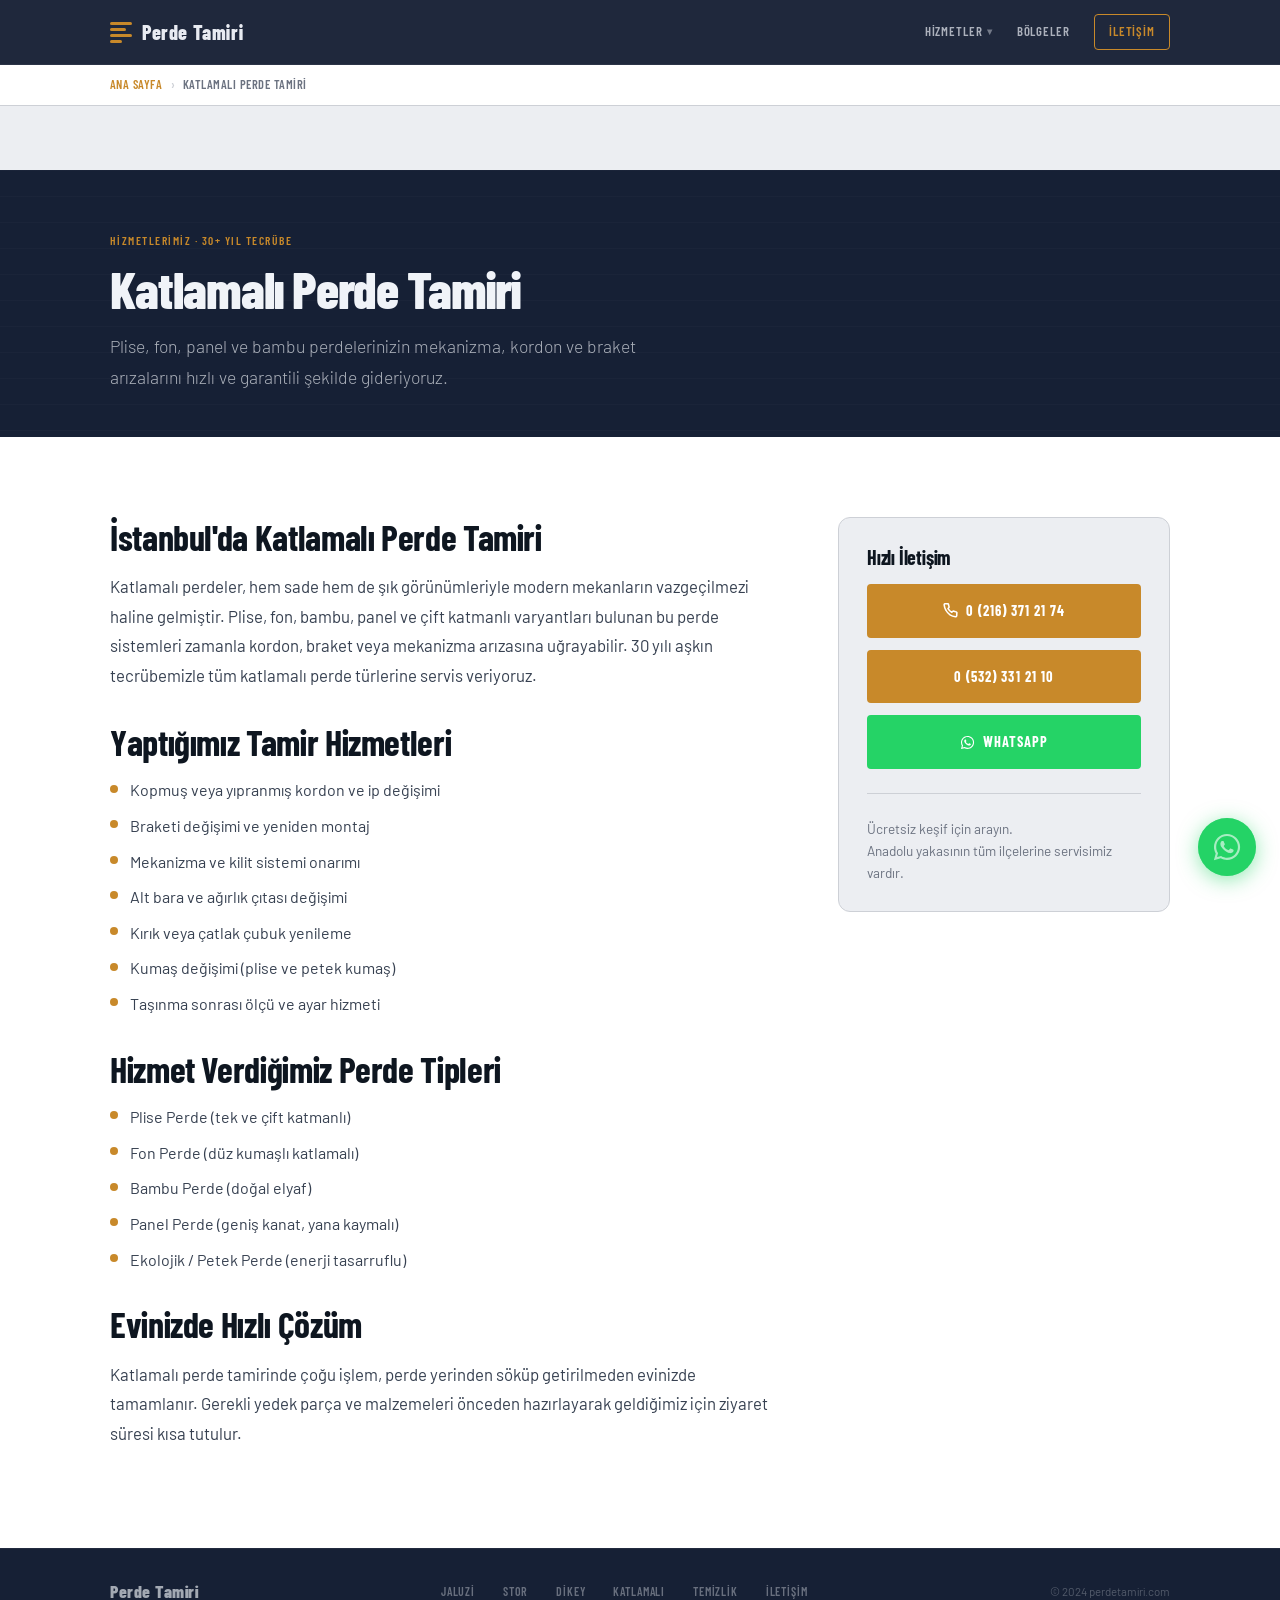
==== katlamali-perde-tamiri.html @ ac0c4bec "Add files via upload" ====
<!DOCTYPE html>
<html lang="tr">
<head>
  <meta charset="UTF-8">
  <meta name="viewport" content="width=device-width, initial-scale=1.0">
  <title>Katlamalı Perde Tamiri İstanbul | 30+ Yıl Tecrübe | 0532 331 21 10</title>
  <meta name="description" content="İstanbul'da katlamalı perde tamiri. Plise, fon, bambu ve panel perde mekanizma, kordon ve braketi değişimi. Ücretsiz keşif. 0532 331 21 10">
  <meta name="keywords" content="katlamalı perde tamiri, plise perde tamiri, fon perde tamiri, panel perde tamiri, İstanbul katlamalı perde servis">
  <link rel="canonical" href="https://www.perdetamiri.com/katlamali-perde-tamiri.html">
  <meta property="og:title" content="Katlamalı Perde Tamiri İstanbul | Garantili Servis">
  <meta property="og:description" content="Plise, fon ve panel perde mekanizma, kordon ve braket tamiri. Anadolu yakasında 30+ yıllık tecrübe.">
  <meta property="og:type" content="website">
  <meta name="robots" content="index, follow">
  <link rel="preconnect" href="https://fonts.googleapis.com">
  <link rel="preconnect" href="https://fonts.gstatic.com" crossorigin>
  <link href="https://fonts.googleapis.com/css2?family=Barlow+Condensed:wght@400;600;700;800&family=Barlow:wght@300;400;500;600&display=swap" rel="stylesheet">
  <link rel="stylesheet" href="css/style.css">
  <script type="application/ld+json">
  {
    "@context": "https://schema.org",
    "@type": "Service",
    "name": "Katlamalı Perde Tamiri",
    "description": "İstanbul'da plise, fon, bambu ve panel perde mekanizma, kordon ve braket tamiri.",
    "provider": {"@type": "LocalBusiness", "name": "Perde Tamiri", "telephone": "+905323312110", "url": "https://www.perdetamiri.com"},
    "areaServed": {"@type": "City", "name": "İstanbul"},
    "offers": {"@type": "Offer", "availability": "https://schema.org/InStock"}
  }
  </script>
</head>
<body>

<header class="site-header">
  <div class="container header-inner">
    <a href="index.html" class="logo">
      <span class="logo-slats" aria-hidden="true"><span></span><span></span><span></span><span></span></span>
      Perde Tamiri
    </a>
    <nav class="site-nav" aria-label="Ana menü">
      <div class="nav-drop">
        <a href="index.html#hizmetler">Hizmetler</a>
        <div class="drop-menu">
          <a href="jaluzi-perde-tamiri.html">Jaluzi Perde Tamiri</a>
          <a href="stor-perde-tamiri.html">Stor Perde Tamiri</a>
          <a href="dikey-perde-tamiri.html">Dikey Perde Tamiri</a>
          <a href="katlamali-perde-tamiri.html">Katlamalı Perde Tamiri</a>
          <a href="perde-temizligi.html">Perde Temizliği</a>
        </div>
      </div>
      <a href="index.html#bolgeler">Bölgeler</a>
      <a href="iletisim.html" class="nav-cta">İletişim</a>
    </nav>
    <button class="hamburger" id="hamburger" aria-label="Menüyü aç" aria-expanded="false">
      <span></span><span></span><span></span>
    </button>
  </div>
</header>
<nav class="mobile-nav" id="mobile-nav" aria-label="Mobil menü">
  <a href="index.html">Ana Sayfa</a>
  <div class="mnav-sub">
    <a href="jaluzi-perde-tamiri.html">Jaluzi Perde Tamiri</a>
    <a href="stor-perde-tamiri.html">Stor Perde Tamiri</a>
    <a href="dikey-perde-tamiri.html">Dikey Perde Tamiri</a>
    <a href="katlamali-perde-tamiri.html">Katlamalı Perde Tamiri</a>
    <a href="perde-temizligi.html">Perde Temizliği</a>
  </div>
  <a href="iletisim.html">İletişim</a>
</nav>

<nav class="breadcrumb" aria-label="Konum">
  <div class="container">
    <ol>
      <li><a href="index.html">Ana Sayfa</a></li>
      <li>Katlamalı Perde Tamiri</li>
    </ol>
  </div>
</nav>

<section class="page-hero">
  <div class="container page-hero-inner">
    <span class="eyebrow">Hizmetlerimiz · 30+ Yıl Tecrübe</span>
    <h1>Katlamalı Perde Tamiri</h1>
    <p>Plise, fon, panel ve bambu perdelerinizin mekanizma, kordon ve braket arızalarını hızlı ve garantili şekilde gideriyoruz.</p>
  </div>
</section>

<section class="srv-content">
  <div class="container">
    <div class="srv-content-inner">
      <div class="srv-body fade-up">
        <h2>İstanbul'da Katlamalı Perde Tamiri</h2>
        <p>Katlamalı perdeler, hem sade hem de şık görünümleriyle modern mekanların vazgeçilmezi haline gelmiştir. Plise, fon, bambu, panel ve çift katmanlı varyantları bulunan bu perde sistemleri zamanla kordon, braket veya mekanizma arızasına uğrayabilir. 30 yılı aşkın tecrübemizle tüm katlamalı perde türlerine servis veriyoruz.</p>

        <h2>Yaptığımız Tamir Hizmetleri</h2>
        <ul>
          <li>Kopmuş veya yıpranmış kordon ve ip değişimi</li>
          <li>Braketi değişimi ve yeniden montaj</li>
          <li>Mekanizma ve kilit sistemi onarımı</li>
          <li>Alt bara ve ağırlık çıtası değişimi</li>
          <li>Kırık veya çatlak çubuk yenileme</li>
          <li>Kumaş değişimi (plise ve petek kumaş)</li>
          <li>Taşınma sonrası ölçü ve ayar hizmeti</li>
        </ul>

        <h2>Hizmet Verdiğimiz Perde Tipleri</h2>
        <ul>
          <li>Plise Perde (tek ve çift katmanlı)</li>
          <li>Fon Perde (düz kumaşlı katlamalı)</li>
          <li>Bambu Perde (doğal elyaf)</li>
          <li>Panel Perde (geniş kanat, yana kaymalı)</li>
          <li>Ekolojik / Petek Perde (enerji tasarruflu)</li>
        </ul>

        <h2>Evinizde Hızlı Çözüm</h2>
        <p>Katlamalı perde tamirinde çoğu işlem, perde yerinden söküp getirilmeden evinizde tamamlanır. Gerekli yedek parça ve malzemeleri önceden hazırlayarak geldiğimiz için ziyaret süresi kısa tutulur.</p>
      </div>

      <aside class="srv-sidebar fade-up">
        <h3>Hızlı İletişim</h3>
        <div class="sidebar-ctas">
          <a href="tel:02163712174" class="btn btn-primary">
            <svg width="15" height="15" viewBox="0 0 24 24" fill="none" stroke="currentColor" stroke-width="2.5" stroke-linecap="round" stroke-linejoin="round"><path d="M22 16.92v3a2 2 0 0 1-2.18 2 19.79 19.79 0 0 1-8.63-3.07A19.5 19.5 0 0 1 4.93 12 19.79 19.79 0 0 1 1.92 3.38 2 2 0 0 1 3.88 1h3a2 2 0 0 1 2 1.72c.127.96.361 1.903.7 2.81a2 2 0 0 1-.45 2.11L8.09 8.91a16 16 0 0 0 6 6l1.27-1.27a2 2 0 0 1 2.11-.45c.907.339 1.85.573 2.81.7A2 2 0 0 1 22 16.92z"/></svg>
            0 (216) 371 21 74
          </a>
          <a href="tel:05323312110" class="btn btn-primary">0 (532) 331 21 10</a>
          <a href="https://wa.me/905323312110?text=Merhaba%2C+katlamali+perde+tamiri+hakkinda+bilgi+almak+istiyorum." target="_blank" rel="noopener" class="btn btn-wa">
            <svg width="15" height="15" viewBox="0 0 448 512" fill="currentColor"><path d="M380.9 97.1C339 55.1 283.2 32 223.9 32c-122.4 0-222 99.6-222 222 0 39.1 10.2 77.3 29.6 111L0 480l117.7-30.9c32.4 17.7 68.9 27 106.1 27h.1c122.3 0 224.1-99.6 224.1-222 0-59.3-25.2-115-67.1-157zm-157 341.6c-33.2 0-65.7-8.9-94-25.7l-6.7-4-69.8 18.3L72 359.2l-4.4-7c-18.5-29.4-28.2-63.3-28.2-98.2 0-101.7 82.8-184.5 184.6-184.5 49.3 0 95.6 19.2 130.4 54.1 34.8 34.9 56.2 81.2 56.1 130.5 0 101.8-84.9 184.6-186.6 184.6zm101.2-138.2c-5.5-2.8-32.8-16.2-37.9-18-5.1-1.9-8.8-2.8-12.5 2.8-3.7 5.6-14.3 18-17.6 21.8-3.2 3.7-6.5 4.2-12 1.4-32.6-16.3-54-29.1-75.5-66-5.7-9.8 5.7-9.1 16.3-30.3 1.8-3.7.9-6.9-.5-9.7-1.4-2.8-12.5-30.1-17.1-41.2-4.5-10.8-9.1-9.3-12.5-9.5-3.2-.2-6.9-.2-10.6-.2-3.7 0-9.7 1.4-14.8 6.9-5.1 5.6-19.4 19-19.4 46.3 0 27.3 19.9 53.7 22.6 57.4 2.8 3.7 39.1 59.7 94.8 83.8 35.2 15.2 49 16.5 66.6 13.9 10.7-1.6 32.8-13.4 37.4-26.4 4.6-13 4.6-24.1 3.2-26.4-1.3-2.5-5-3.9-10.5-6.6z"/></svg>
            WhatsApp
          </a>
        </div>
        <div class="sidebar-info">
          <p>Ücretsiz keşif için arayın.<br>Anadolu yakasının tüm ilçelerine servisimiz vardır.</p>
        </div>
      </aside>
    </div>
  </div>
</section>

<footer class="site-footer">
  <div class="container foot-inner">
    <span class="foot-logo">Perde Tamiri</span>
    <nav class="foot-nav" aria-label="Footer">
      <a href="jaluzi-perde-tamiri.html">Jaluzi</a>
      <a href="stor-perde-tamiri.html">Stor</a>
      <a href="dikey-perde-tamiri.html">Dikey</a>
      <a href="katlamali-perde-tamiri.html">Katlamalı</a>
      <a href="perde-temizligi.html">Temizlik</a>
      <a href="iletisim.html">İletişim</a>
    </nav>
    <span class="foot-copy">© 2024 perdetamiri.com</span>
  </div>
</footer>

<a href="https://wa.me/905323312110?text=Merhaba%2C+katlamali+perde+tamiri+hakkinda+bilgi+almak+istiyorum." class="wa-float" target="_blank" rel="noopener noreferrer" aria-label="WhatsApp ile iletişim">
  <span class="wa-pulse" aria-hidden="true"></span>
  <svg viewBox="0 0 448 512"><path d="M380.9 97.1C339 55.1 283.2 32 223.9 32c-122.4 0-222 99.6-222 222 0 39.1 10.2 77.3 29.6 111L0 480l117.7-30.9c32.4 17.7 68.9 27 106.1 27h.1c122.3 0 224.1-99.6 224.1-222 0-59.3-25.2-115-67.1-157zm-157 341.6c-33.2 0-65.7-8.9-94-25.7l-6.7-4-69.8 18.3L72 359.2l-4.4-7c-18.5-29.4-28.2-63.3-28.2-98.2 0-101.7 82.8-184.5 184.6-184.5 49.3 0 95.6 19.2 130.4 54.1 34.8 34.9 56.2 81.2 56.1 130.5 0 101.8-84.9 184.6-186.6 184.6zm101.2-138.2c-5.5-2.8-32.8-16.2-37.9-18-5.1-1.9-8.8-2.8-12.5 2.8-3.7 5.6-14.3 18-17.6 21.8-3.2 3.7-6.5 4.2-12 1.4-32.6-16.3-54-29.1-75.5-66-5.7-9.8 5.7-9.1 16.3-30.3 1.8-3.7.9-6.9-.5-9.7-1.4-2.8-12.5-30.1-17.1-41.2-4.5-10.8-9.1-9.3-12.5-9.5-3.2-.2-6.9-.2-10.6-.2-3.7 0-9.7 1.4-14.8 6.9-5.1 5.6-19.4 19-19.4 46.3 0 27.3 19.9 53.7 22.6 57.4 2.8 3.7 39.1 59.7 94.8 83.8 35.2 15.2 49 16.5 66.6 13.9 10.7-1.6 32.8-13.4 37.4-26.4 4.6-13 4.6-24.1 3.2-26.4-1.3-2.5-5-3.9-10.5-6.6z"/></svg>
</a>

<div class="lightbox" id="lightbox" role="dialog" aria-modal="true" aria-label="Resim görüntüleyici">
  <button class="lb-close" id="lb-close" aria-label="Kapat">&times;</button>
  <button class="lb-prev" id="lb-prev" aria-label="Önceki">&#8249;</button>
  <img id="lb-img" src="" alt="Galeri resmi">
  <button class="lb-next" id="lb-next" aria-label="Sonraki">&#8250;</button>
</div>

<script src="js/gallery-config.js"></script>
<script src="js/script.js"></script>
</body>
</html>
---- css/style.css ----
/* === PERDE TAMİRİ — STYLESHEET === */

/* ── TOKENS ── */
:root {
  --g:      #ECEEF2;
  --surf:   #FFFFFF;
  --surf2:  #E3E6EC;
  --brand:  #162035;
  --brand2: #1E3052;
  --brand3: #2A4270;
  --acc:    #C8892A;
  --acc2:   #A06E1E;
  --th:     #0E1620;
  --tb:     #374151;
  --tm:     #6B7280;
  --border: #CDD0D6;
  --nav:    rgba(22,32,53,0.96);
  --navt:   #E8EBF2;
  --shadow: rgba(0,0,0,0.07);
}
@media (prefers-color-scheme:dark){:root:not([data-theme="light"]){
  --g:#0E1620;--surf:#162033;--surf2:#1C2A3E;--brand:#1E3052;--brand2:#2A4270;--brand3:#345284;
  --acc:#D4922F;--acc2:#B07824;--th:#EEF1F7;--tb:#A8B4C6;--tm:#6B7A92;--border:#243040;
  --nav:rgba(10,14,24,0.97);--navt:#E8EBF2;--shadow:rgba(0,0,0,0.35);
}}
:root[data-theme="dark"]{
  --g:#0E1620;--surf:#162033;--surf2:#1C2A3E;--brand:#1E3052;--brand2:#2A4270;--brand3:#345284;
  --acc:#D4922F;--acc2:#B07824;--th:#EEF1F7;--tb:#A8B4C6;--tm:#6B7A92;--border:#243040;
  --nav:rgba(10,14,24,0.97);--navt:#E8EBF2;--shadow:rgba(0,0,0,0.35);
}

/* ── RESET ── */
*,*::before,*::after{box-sizing:border-box;margin:0;padding:0}
html{scroll-behavior:smooth}
body{font-family:'Barlow',system-ui,sans-serif;font-size:1rem;line-height:1.65;color:var(--tb);background:var(--g)}
a{color:inherit;text-decoration:none}
ul,ol{list-style:none}
p{max-width:65ch}
img{max-width:100%;display:block}
h1,h2,h3,h4{font-family:'Barlow Condensed',sans-serif;color:var(--th);text-wrap:balance;line-height:1.1;letter-spacing:-0.01em}
h1{font-size:clamp(2.6rem,5.5vw,5rem);font-weight:800}
h2{font-size:clamp(2rem,4vw,2.75rem);font-weight:700}
h3{font-size:1.5rem;font-weight:700}
.eyebrow{font-family:'Barlow Condensed',sans-serif;font-size:.72rem;font-weight:600;letter-spacing:.13em;text-transform:uppercase;color:var(--acc)}
.container{width:100%;max-width:1140px;margin:0 auto;padding:0 2.5rem}
section{padding:5rem 0}

/* ── WHATSAPP BUTTON ── */
.wa-float{position:fixed;bottom:24px;right:24px;z-index:999;width:58px;height:58px;background:#25D366;border-radius:50%;display:flex;align-items:center;justify-content:center;box-shadow:0 4px 20px rgba(37,211,102,.5);transition:transform .2s,box-shadow .2s}
.wa-float:hover{transform:scale(1.09);box-shadow:0 6px 28px rgba(37,211,102,.65)}
.wa-float svg{width:30px;height:30px;fill:#fff}
.wa-pulse{position:absolute;inset:0;border-radius:50%;background:rgba(37,211,102,.4);animation:waPulse 2.2s ease-out infinite;pointer-events:none}
@keyframes waPulse{0%{transform:scale(1);opacity:.7}100%{transform:scale(1.75);opacity:0}}

/* ── HEADER / NAV ── */
.site-header{position:fixed;top:0;left:0;right:0;z-index:200;background:var(--nav);backdrop-filter:blur(12px);-webkit-backdrop-filter:blur(12px);border-bottom:1px solid rgba(255,255,255,.06)}
.header-inner{display:flex;align-items:center;justify-content:space-between;height:64px;gap:2rem}

.logo{font-family:'Barlow Condensed',sans-serif;font-size:1.25rem;font-weight:800;color:var(--navt);letter-spacing:.03em;display:flex;align-items:center;gap:10px;flex-shrink:0}
.logo-slats{display:flex;flex-direction:column;gap:3px;width:22px}
.logo-slats span{display:block;height:3px;background:var(--acc);border-radius:2px}
.logo-slats span:nth-child(1){width:22px}
.logo-slats span:nth-child(2){width:16px}
.logo-slats span:nth-child(3){width:22px}
.logo-slats span:nth-child(4){width:12px}

.site-nav{display:flex;align-items:center;gap:1.5rem}
.site-nav > a,.nav-drop > a{font-family:'Barlow Condensed',sans-serif;font-size:.8rem;font-weight:600;letter-spacing:.07em;text-transform:uppercase;color:var(--navt);opacity:.7;transition:opacity .2s;white-space:nowrap;display:flex;align-items:center;gap:4px}
.site-nav > a:hover,.nav-drop > a:hover{opacity:1}
.nav-cta{color:var(--acc)!important;opacity:1!important;border:1.5px solid var(--acc);border-radius:4px;padding:6px 14px;transition:background .2s,color .2s!important}
.nav-cta:hover{background:var(--acc);color:#fff!important}

/* Dropdown */
.nav-drop{position:relative}
.nav-drop > a::after{content:'▾';font-size:.6rem;opacity:.6}
.drop-menu{position:absolute;top:100%;left:50%;transform:translateX(-50%) translateY(6px);background:var(--brand);border:1px solid rgba(255,255,255,.1);border-radius:8px;padding:.5rem 0;padding-top:.875rem;min-width:220px;opacity:0;pointer-events:none;transition:opacity .2s,transform .2s;z-index:300;box-shadow:0 8px 24px rgba(0,0,0,.4)}
.nav-drop:hover .drop-menu,.nav-drop:focus-within .drop-menu{opacity:1;pointer-events:auto;transform:translateX(-50%) translateY(0)}
.drop-menu a{display:block;padding:.5rem 1.25rem;font-family:'Barlow Condensed',sans-serif;font-size:.82rem;font-weight:600;letter-spacing:.05em;text-transform:uppercase;color:var(--navt);opacity:.7;transition:opacity .15s,background .15s}
.drop-menu a:hover{opacity:1;background:rgba(255,255,255,.06)}

/* Mobile */
.hamburger{display:none;flex-direction:column;gap:5px;background:none;border:none;cursor:pointer;padding:4px}
.hamburger span{display:block;width:24px;height:2px;background:var(--navt);transition:transform .2s,opacity .2s}
.mobile-nav{display:none;position:fixed;inset:64px 0 0;background:var(--brand);z-index:199;flex-direction:column;padding:1.5rem 2rem;overflow-y:auto}
.mobile-nav.open{display:flex}
.mobile-nav > a{font-family:'Barlow Condensed',sans-serif;font-size:2rem;font-weight:700;color:var(--navt);opacity:.8;border-bottom:1px solid rgba(255,255,255,.08);padding:.75rem 0;transition:color .2s}
.mobile-nav > a:hover{color:var(--acc);opacity:1}
.mnav-sub{display:flex;flex-direction:column;border-bottom:1px solid rgba(255,255,255,.08);padding:.5rem 0}
.mnav-sub a{font-family:'Barlow Condensed',sans-serif;font-size:1.2rem;font-weight:600;color:var(--navt);opacity:.6;padding:.4rem 1rem;transition:color .2s}
.mnav-sub a:hover{opacity:1;color:var(--acc)}

/* ── BREADCRUMB ── */
.breadcrumb{background:var(--surf);border-bottom:1px solid var(--border);padding:10px 0;margin-top:64px}
.breadcrumb ol{display:flex;gap:.5rem;align-items:center;flex-wrap:wrap}
.breadcrumb li{font-family:'Barlow Condensed',sans-serif;font-size:.78rem;font-weight:600;letter-spacing:.04em;text-transform:uppercase;color:var(--tm)}
.breadcrumb li+li::before{content:'›';margin-right:.5rem;color:var(--border)}
.breadcrumb a{color:var(--acc)}
.breadcrumb a:hover{text-decoration:underline}

/* ── BUTTONS ── */
.btn{display:inline-flex;align-items:center;gap:.5rem;font-family:'Barlow Condensed',sans-serif;font-size:.95rem;font-weight:700;letter-spacing:.07em;text-transform:uppercase;padding:13px 26px;border-radius:4px;border:2px solid transparent;cursor:pointer;transition:all .2s;white-space:nowrap}
.btn-primary{background:var(--acc);color:#fff;border-color:var(--acc)}
.btn-primary:hover{background:var(--acc2);border-color:var(--acc2);transform:translateY(-1px)}
.btn-outline{background:transparent;color:#F0F3F8;border-color:rgba(240,243,248,.28)}
.btn-outline:hover{border-color:#F0F3F8;background:rgba(240,243,248,.07)}
.btn-wa{background:#25D366;color:#fff;border-color:#25D366}
.btn-wa:hover{background:#1da851;border-color:#1da851;transform:translateY(-1px)}

/* ── SECTION HEADER ── */
.sec-head{margin-bottom:3rem}
.sec-head h2{margin-top:.5rem}
.sec-head p{color:var(--tm);margin-top:.875rem;font-size:1.1rem;font-weight:300}

/* ── HOMEPAGE HERO ── */
.hero{background:var(--brand);min-height:100vh;padding-top:64px;position:relative;overflow:hidden;display:flex;align-items:center}
.hero::before{content:'';position:absolute;inset:0;background:repeating-linear-gradient(180deg,rgba(255,255,255,.024) 0,rgba(255,255,255,.024) 1px,transparent 1px,transparent 26px);pointer-events:none}
.hero::after{content:'';position:absolute;right:-60px;top:64px;bottom:0;width:46%;background:linear-gradient(135deg,rgba(200,137,42,.07) 0,rgba(200,137,42,.02) 45%,transparent 70%);clip-path:polygon(18% 0,100% 0,100% 100%,0 100%);pointer-events:none}
.hero-inner{position:relative;z-index:1;display:grid;grid-template-columns:1fr 1fr;gap:4rem;align-items:center;min-height:calc(100vh - 64px);padding:4rem 0}
.hero h1{color:#F0F3F8;font-weight:800;line-height:1;letter-spacing:-.02em;margin:.75rem 0 1.25rem}
.hero h1 em{font-style:normal;color:var(--acc)}
.hero-sub{color:rgba(240,243,248,.68);font-size:1.125rem;font-weight:300;line-height:1.75;margin-bottom:2rem;max-width:46ch}
.hero-phones{display:flex;flex-direction:column;gap:.625rem;margin-bottom:2rem}
.phone-row{display:flex;align-items:baseline;gap:1rem}
.phone-label{font-family:'Barlow Condensed',sans-serif;font-size:.7rem;font-weight:600;letter-spacing:.1em;text-transform:uppercase;color:rgba(240,243,248,.38);width:52px;flex-shrink:0}
.phone-number{font-family:'Barlow Condensed',sans-serif;font-size:clamp(1.5rem,2.8vw,2rem);font-weight:700;color:#F0F3F8;letter-spacing:.02em;font-variant-numeric:tabular-nums;transition:color .2s}
.phone-number:hover{color:var(--acc)}
.hero-ctas{display:flex;gap:.875rem;flex-wrap:wrap}
.hero-visual{display:flex;justify-content:center;align-items:center}
.jalo-wrap{width:min(320px,90%);aspect-ratio:3/4;position:relative}
.jalo-frame{position:absolute;inset:0;border:2px solid rgba(200,137,42,.25);border-radius:6px;overflow:hidden}
.jalo-frame::before{content:'';position:absolute;inset:0;background:linear-gradient(135deg,rgba(30,48,82,.6),rgba(42,66,112,.3))}
.slat{position:absolute;left:-5px;right:-5px;height:18px;background:linear-gradient(90deg,rgba(200,137,42,.9) 0,rgba(200,137,42,.55) 40%,rgba(255,255,255,.12) 100%);border-radius:9px;box-shadow:0 2px 5px rgba(0,0,0,.5);transform-origin:left center}

/* ── PAGE HERO (service pages) ── */
.page-hero{background:var(--brand);position:relative;overflow:hidden;padding:3.5rem 0 2.75rem;margin-top:64px}
.page-hero::before{content:'';position:absolute;inset:0;background:repeating-linear-gradient(180deg,rgba(255,255,255,.02) 0,rgba(255,255,255,.02) 1px,transparent 1px,transparent 26px);pointer-events:none}
.page-hero-inner{position:relative;z-index:1}
.page-hero h1{color:#F0F3F8;font-size:clamp(2rem,4.5vw,3.25rem);font-weight:800;margin:.5rem 0 .875rem;letter-spacing:-.02em}
.page-hero p{color:rgba(240,243,248,.68);font-size:1.1rem;font-weight:300;line-height:1.75;max-width:54ch}

/* ── SERVICES GRID ── */
.services{background:var(--surf)}
.srv-grid{display:grid;grid-template-columns:repeat(3,1fr);gap:1.25rem}
.srv-card{background:var(--g);border:1px solid var(--border);border-radius:8px;padding:2rem;position:relative;overflow:hidden;transition:transform .22s,box-shadow .22s,border-color .22s;display:block;color:inherit}
.srv-card::after{content:'';position:absolute;top:0;left:0;right:0;height:3px;background:var(--acc);transform:scaleX(0);transform-origin:left;transition:transform .3s}
.srv-card:hover{transform:translateY(-3px);box-shadow:0 10px 30px var(--shadow);border-color:var(--acc)}
.srv-card:hover::after{transform:scaleX(1)}
.card-slats{display:flex;flex-direction:column;gap:4px;width:32px;margin-bottom:1.25rem}
.card-slats span{display:block;height:3px;background:var(--acc);border-radius:2px;opacity:.65}
.card-slats span:nth-child(odd){width:32px}
.card-slats span:nth-child(even){width:22px}
.srv-card h3{font-size:1.25rem;margin-bottom:.625rem}
.srv-card p{color:var(--tm);font-size:.9rem;line-height:1.7;max-width:none}
.card-link{font-family:'Barlow Condensed',sans-serif;font-size:.78rem;font-weight:700;letter-spacing:.07em;text-transform:uppercase;color:var(--acc);margin-top:1rem;display:inline-block}

/* ── WHY (3 items) ── */
.why{background:var(--brand)}
.why .sec-head h2{color:#EEF1F7}
.why .sec-head p{color:rgba(240,243,248,.55)}
.feat-grid{display:grid;grid-template-columns:repeat(3,1fr);gap:2rem}
.feat{text-align:center;padding:2.5rem 1rem}
.feat-num{font-family:'Barlow Condensed',sans-serif;font-size:clamp(2.75rem,5vw,4rem);font-weight:800;color:var(--acc);line-height:1;margin-bottom:.5rem}
.feat h4{font-size:1.1rem;color:#EEF1F7;margin-bottom:.375rem}
.feat p{color:rgba(240,243,248,.5);font-size:.875rem;max-width:none;line-height:1.6}

/* ── TYPES ── */
.types{background:var(--g)}
.types-grid{display:grid;grid-template-columns:repeat(auto-fill,minmax(190px,1fr));gap:.75rem;margin-top:2rem}
.type-pill{background:var(--surf);border:1px solid var(--border);border-radius:8px;padding:1rem 1.25rem;font-family:'Barlow Condensed',sans-serif;font-size:1.1rem;font-weight:600;color:var(--th);display:flex;align-items:center;gap:.625rem;transition:all .18s;cursor:default}
.type-pill:hover{border-color:var(--acc);color:var(--acc);transform:translateX(4px)}
.type-pill::before{content:'';width:6px;height:6px;border-radius:50%;background:var(--acc);flex-shrink:0}

/* ── CLEANING ── */
.cleaning{background:var(--surf)}
.clean-inner{display:grid;grid-template-columns:1fr 1fr;gap:5rem;align-items:center}
.clean-text h2{margin-bottom:.875rem}
.clean-text .lead{color:var(--tm);font-size:1.1rem;font-weight:300;line-height:1.75;margin-bottom:1.75rem;max-width:42ch}
.clean-visual{background:var(--g);border:1px solid var(--border);border-radius:12px;padding:2rem;position:relative;overflow:hidden}
.clean-visual::before{content:'';position:absolute;inset:0;background:repeating-linear-gradient(180deg,rgba(200,137,42,.04) 0,rgba(200,137,42,.04) 1px,transparent 1px,transparent 28px);pointer-events:none}
.clean-list{display:flex;flex-direction:column;gap:.75rem;position:relative}
.clean-item{display:flex;align-items:center;gap:.875rem;padding:.875rem 1.25rem;background:var(--surf);border-radius:6px;border:1px solid var(--border);font-family:'Barlow Condensed',sans-serif;font-size:1.1rem;font-weight:600;color:var(--th)}
.dot{width:8px;height:8px;border-radius:50%;background:var(--acc);flex-shrink:0}

/* ── AREAS ── */
.areas{background:var(--g)}
.areas-cloud{display:flex;flex-wrap:wrap;gap:.5rem;margin-top:2rem}
.area-tag{font-family:'Barlow Condensed',sans-serif;font-size:.85rem;font-weight:600;letter-spacing:.04em;padding:5px 14px;border-radius:100px;background:var(--surf);border:1px solid var(--border);color:var(--tb);transition:all .15s;cursor:default}
.area-tag:hover{background:var(--brand);color:#EEF1F7;border-color:var(--brand)}
.area-tag-special{border-style:dashed;color:var(--acc)!important;border-color:var(--acc)!important}
.area-tag-special:hover{background:rgba(200,137,42,.12)!important;border-color:var(--acc)!important;color:var(--acc)!important}

/* ── CONTACT ── */
.contact{background:var(--brand2)}
.contact-inner{display:grid;grid-template-columns:1fr 1fr;gap:5rem;align-items:start}
.contact-left h2{color:#EEF1F7;margin-bottom:.75rem}
.contact-intro{color:rgba(240,243,248,.6);font-size:1.1rem;font-weight:300;margin-bottom:2.5rem;max-width:42ch}
.cinfo{display:flex;flex-direction:column;gap:1.75rem}
.citem{display:flex;gap:1rem;align-items:flex-start}
.cicon{width:44px;height:44px;background:rgba(200,137,42,.14);border-radius:6px;flex-shrink:0;display:flex;align-items:center;justify-content:center}
.cicon svg{width:20px;height:20px;stroke:var(--acc);fill:none;stroke-width:2;stroke-linecap:round;stroke-linejoin:round}
.citem-label{display:block;font-family:'Barlow Condensed',sans-serif;font-size:.7rem;font-weight:600;letter-spacing:.1em;text-transform:uppercase;color:rgba(240,243,248,.38);margin-bottom:2px}
.citem-val{font-family:'Barlow Condensed',sans-serif;font-size:1.625rem;font-weight:700;color:#EEF1F7;font-variant-numeric:tabular-nums;transition:color .2s;display:block}
.citem-val:hover{color:var(--acc)}
.citem-val-sm{font-size:1.2rem}
.contact-badge{background:rgba(255,255,255,.06);border:1px solid rgba(255,255,255,.1);border-radius:12px;padding:2rem}
.free-badge{display:inline-flex;align-items:center;font-family:'Barlow Condensed',sans-serif;font-size:.7rem;font-weight:600;letter-spacing:.08em;text-transform:uppercase;color:var(--acc);background:rgba(200,137,42,.12);border:1px solid rgba(200,137,42,.25);border-radius:100px;padding:4px 12px;margin-bottom:1rem}
.contact-badge h3{font-size:1.5rem;color:#EEF1F7;margin-bottom:.75rem}
.bdesc{color:rgba(240,243,248,.55);font-weight:300;font-size:1.05rem;margin-bottom:1.5rem;max-width:none}
.contact-badge .btn{width:100%;justify-content:center;font-size:1.05rem;margin-bottom:.625rem}

/* ── SERVICE CONTENT (service pages) ── */
.srv-content{background:var(--surf);padding:5rem 0}
.srv-content-inner{display:grid;grid-template-columns:2fr 1fr;gap:4rem;align-items:start}
.srv-body h2{font-size:clamp(1.5rem,3vw,2.25rem);margin-bottom:1rem;margin-top:2rem}
.srv-body h2:first-child{margin-top:0}
.srv-body p{color:var(--tb);font-size:1.05rem;line-height:1.75;margin-bottom:1.25rem;max-width:none}
.srv-body ul{display:flex;flex-direction:column;gap:.625rem;margin-bottom:1.5rem;list-style:none}
.srv-body li{display:flex;align-items:flex-start;gap:.75rem;color:var(--tb);font-size:1rem;line-height:1.6}
.srv-body li::before{content:'';width:8px;height:8px;border-radius:50%;background:var(--acc);flex-shrink:0;margin-top:.45rem}
.srv-sidebar{background:var(--g);border:1px solid var(--border);border-radius:12px;padding:1.75rem;position:sticky;top:80px}
.srv-sidebar h3{font-size:1.25rem;margin-bottom:1rem}
.sidebar-ctas{display:flex;flex-direction:column;gap:.75rem}
.sidebar-ctas .btn{width:100%;justify-content:center;font-size:.9rem}
.sidebar-info{margin-top:1.5rem;padding-top:1.5rem;border-top:1px solid var(--border)}
.sidebar-info p{font-size:.85rem;color:var(--tm);max-width:none;line-height:1.6}

/* ── GALLERY ── */
.gallery-section{background:var(--g);padding:5rem 0}
.gallery-grid{display:grid;grid-template-columns:repeat(auto-fill,minmax(260px,1fr));gap:1rem;margin-top:2rem}
.gallery-item{border-radius:8px;overflow:hidden;aspect-ratio:4/3;background:var(--surf2);border:1px solid var(--border);cursor:pointer}
.gallery-item img{width:100%;height:100%;object-fit:cover;transition:transform .35s ease}
.gallery-item:hover img{transform:scale(1.05)}
.gallery-placeholder{grid-column:1/-1;padding:3rem 2rem;text-align:center;background:var(--surf);border:2px dashed var(--border);border-radius:8px}
.gallery-placeholder p{color:var(--tm);font-size:.95rem;margin:0 auto;line-height:1.9;max-width:52ch}
.gallery-placeholder code{background:var(--surf2);padding:2px 8px;border-radius:4px;font-family:monospace;font-size:.82rem;color:var(--acc)}

/* Lightbox */
.lightbox{position:fixed;inset:0;background:rgba(0,0,0,.92);z-index:2000;display:none;align-items:center;justify-content:center}
.lightbox.open{display:flex}
.lightbox img{max-width:90vw;max-height:88vh;object-fit:contain;border-radius:4px}
.lb-close{position:absolute;top:18px;right:22px;font-size:2.25rem;color:#fff;cursor:pointer;opacity:.7;background:none;border:none;line-height:1;transition:opacity .2s}
.lb-close:hover{opacity:1}
.lb-prev,.lb-next{position:absolute;top:50%;transform:translateY(-50%);font-size:2rem;color:#fff;background:rgba(255,255,255,.1);border:none;width:48px;height:64px;display:flex;align-items:center;justify-content:center;border-radius:4px;cursor:pointer;opacity:.65;transition:opacity .2s,background .2s}
.lb-prev{left:12px}
.lb-next{right:12px}
.lb-prev:hover,.lb-next:hover{opacity:1;background:rgba(255,255,255,.2)}

/* ── FOOTER ── */
.site-footer{background:var(--brand);padding:1.75rem 0;border-top:1px solid rgba(255,255,255,.05)}
.foot-inner{display:flex;align-items:center;justify-content:space-between;gap:2rem;flex-wrap:wrap}
.foot-logo{font-family:'Barlow Condensed',sans-serif;font-size:1.1rem;font-weight:800;color:rgba(240,243,248,.65);letter-spacing:.03em}
.foot-nav{display:flex;gap:1.75rem;flex-wrap:wrap}
.foot-nav a{font-family:'Barlow Condensed',sans-serif;font-size:.75rem;font-weight:600;letter-spacing:.07em;text-transform:uppercase;color:rgba(240,243,248,.38);transition:color .2s}
.foot-nav a:hover{color:rgba(240,243,248,.85)}
.foot-copy{font-size:.72rem;color:rgba(240,243,248,.28)}

/* ── CONTACT PAGE ── */
.contact-section{padding:5rem 0}
.contact-grid{display:grid;grid-template-columns:repeat(2,1fr);gap:1.5rem}
.contact-card{background:var(--surf);border:1px solid var(--border);border-radius:14px;padding:2rem;display:flex;flex-direction:column;gap:.5rem}
.contact-card h3{font-size:1.2rem;color:var(--th);margin-bottom:.25rem}
.contact-card p{font-size:.95rem;color:var(--tb);max-width:none}
.contact-card a{color:var(--acc);font-weight:600}
.contact-card a:hover{text-decoration:underline}
.contact-icon{width:52px;height:52px;background:rgba(200,137,42,.12);border-radius:12px;display:flex;align-items:center;justify-content:center;color:var(--acc);margin-bottom:.5rem;flex-shrink:0}
@media(max-width:720px){.contact-grid{grid-template-columns:1fr}}

/* ── CTA BLOCK (temizlik page) ── */
.cta-block{margin-top:1.75rem}
.btn-lg{padding:.9rem 2rem;font-size:1.05rem;gap:.6rem}

/* ── ANIMATIONS ── */
.fade-up{opacity:0;transform:translateY(22px);transition:opacity .55s ease,transform .55s ease}
.fade-up.vis{opacity:1;transform:none}
@media(prefers-reduced-motion:reduce){
  .fade-up{opacity:1;transform:none;transition:none}
  .wa-pulse{animation:none}
}

/* ── RESPONSIVE ── */
@media(max-width:960px){
  .site-nav{display:none}
  .hamburger{display:flex}
  .hero-inner{grid-template-columns:1fr}
  .hero-visual{display:none}
  .srv-grid{grid-template-columns:1fr 1fr}
  .feat-grid{grid-template-columns:1fr 1fr}
  .clean-inner{grid-template-columns:1fr}
  .contact-inner{grid-template-columns:1fr}
  .foot-nav{display:none}
  .srv-content-inner{grid-template-columns:1fr}
  .srv-sidebar{position:static}
}
@media(max-width:580px){
  .container{padding:0 1.25rem}
  section{padding:3.5rem 0}
  .srv-grid{grid-template-columns:1fr}
  .feat-grid{grid-template-columns:1fr}
  .hero-ctas{flex-direction:column}
  .btn{justify-content:center}
  .phone-number{font-size:1.5rem}
  .gallery-grid{grid-template-columns:1fr 1fr}
  .gallery-section{padding:3.5rem 0}
}
@media(max-width:420px){
  .gallery-grid{grid-template-columns:1fr}
}
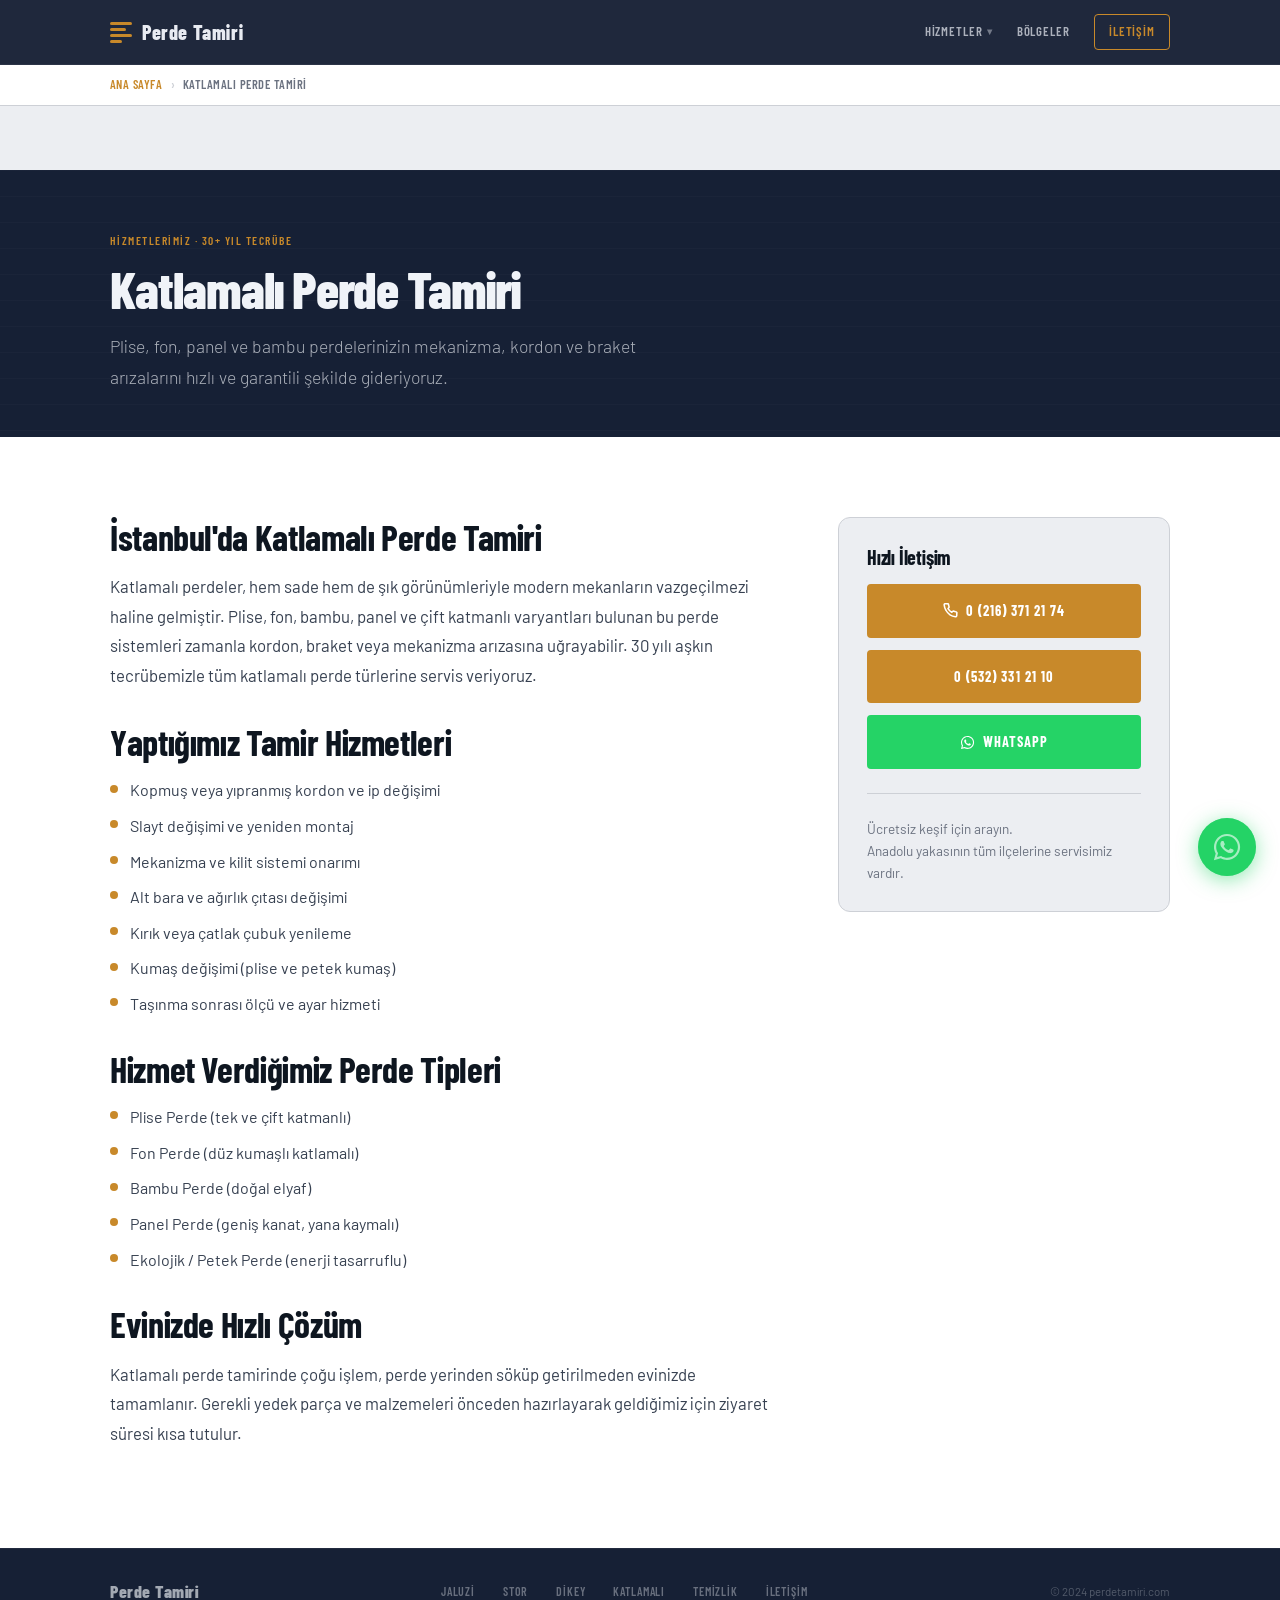
==== commit dcfba0ee: "Update katlamali-perde-tamiri.html" ====
--- a/katlamali-perde-tamiri.html
+++ b/katlamali-perde-tamiri.html
@@ -93,7 +93,7 @@
         <h2>Yaptığımız Tamir Hizmetleri</h2>
         <ul>
           <li>Kopmuş veya yıpranmış kordon ve ip değişimi</li>
-          <li>Braketi değişimi ve yeniden montaj</li>
+          <li>Slayt değişimi ve yeniden montaj</li>
           <li>Mekanizma ve kilit sistemi onarımı</li>
           <li>Alt bara ve ağırlık çıtası değişimi</li>
           <li>Kırık veya çatlak çubuk yenileme</li>
